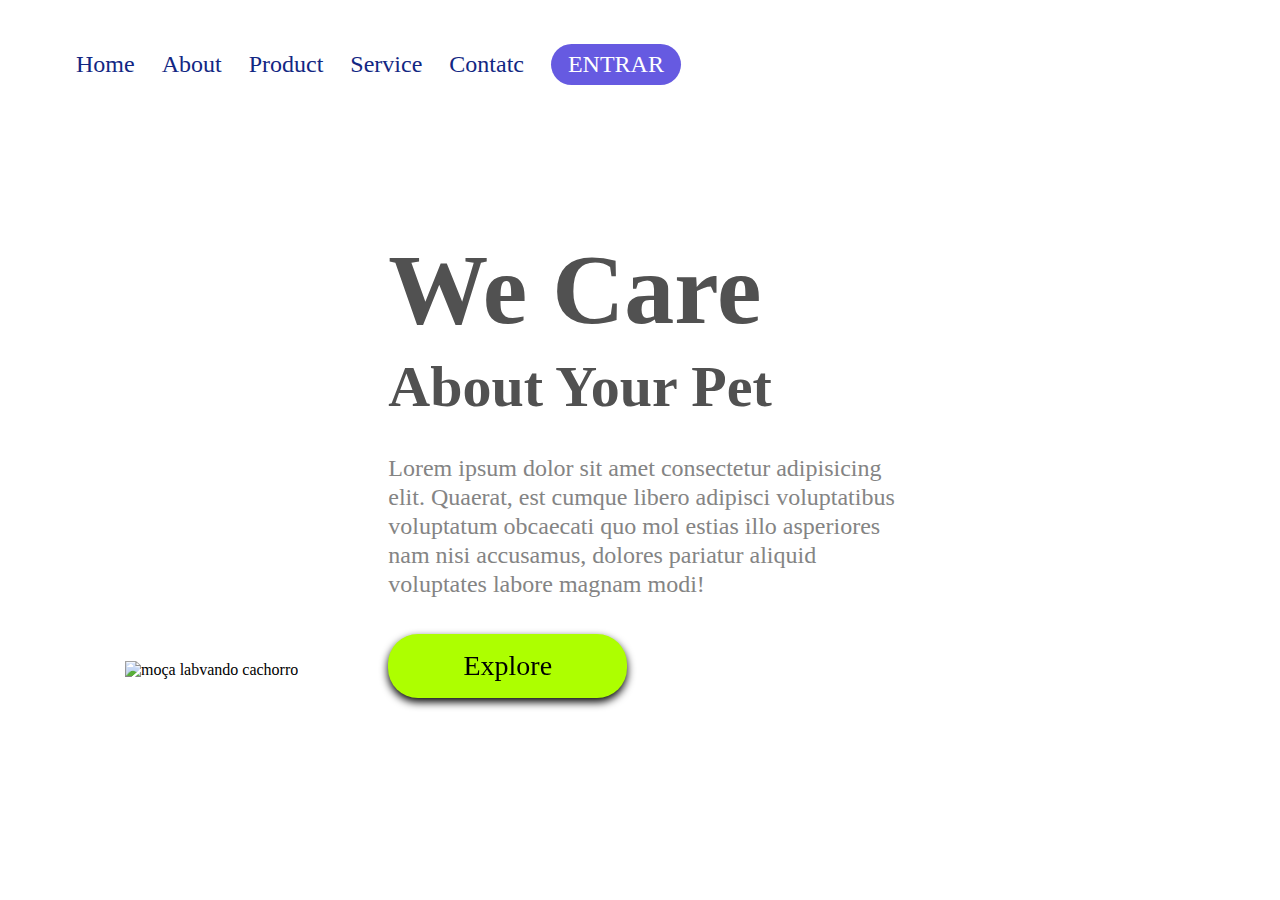
==== git e github/index.html @ 70b25adb "alterção do nome no botão" ====
<!DOCTYPE html>
<html lang="pt-br">
<head>
    <meta charset="UTF-8">
    <meta name="viewport" content="width=device-width, initial-scale=1.0">
    <title>We Care</title>
    <link rel="stylesheet" href="./style.css">
</head>
    <body>
        <header>
            <a class="link-header">Home</a>
            <a class="link-header">About</a>
            <a class="link-header">Product</a>
            <a class="link-header">Service</a>
            <a class="link-header">Contatc</a>
            <button class="button-header">ENTRAR</button>
        </header>
        <main>
            <img src="download.jpeg" alt="moça labvando cachorro" class="logo-img">
        <section>
           <h1>We Care</h1>
           <h2>About Your Pet</h2>
            <p>Lorem ipsum dolor sit amet consectetur adipisicing elit. Quaerat, est cumque libero adipisci voluptatibus voluptatum obcaecati quo mol estias illo asperiores nam nisi accusamus, dolores pariatur aliquid voluptates labore magnam modi!</p>
            <button class="button-main">Explore</button>
            
        
        </section>

        </main>
        
        
    </body>
</html>
---- git e github/style.css ----
* {
    font-family: 'montserat';
    margin: 0;
    padding: 0;
    box-sizing: border-box;
}
header {
    margin: 44px 0 144px 76px;
}
.link-header {
    font-weight: 600px;
    font-size: 24px;
    line-height: 29px;
    color: rgb(18, 39, 131);
    cursor: pointer;
    margin-right: 23px;
}
.button-header {
    background: #665AE1;
    border-radius: 20.5px;
    width: 130px;
    height: 41px;
    border: none;
    font-weight: 600px;
    font-size: 24px;
    line-height: 29px;
    color:#ffffff;
    cursor: pointer;

}

.logo-img {
    width: 468px;
    height: 500px;
    margin-left: 125px;
}
section {
    display: inline-block;
    margin-left: 86px;
}
h1 {
    font-weight: 900px;
    font-size: 100px;
    line-height: 122px;
    color: #515151;
}
h2 {
    font-weight: 500px;
    font-size: 58px;
    line-height: 71px;
    color: #515151;

}
p {
    font-weight: 400px;
    font-size: 24px;
    line-height: 29px;
    color: #848484;
    width: 515px;
    margin-top: 32px;
    margin-bottom: 35px;
}
.button-main {
    background: #ADFF00;
    border-radius: 30px;
    width: 239px;
    height: 64px;
    border: none;
    cursor: pointer;
    filter: drop-shadow(0px 4px 4px rgba(0, 0, 0, 25));
    font-weight: 700px;
    font-size: 28px;
    line-height: 34px;
    color: #000000;

}
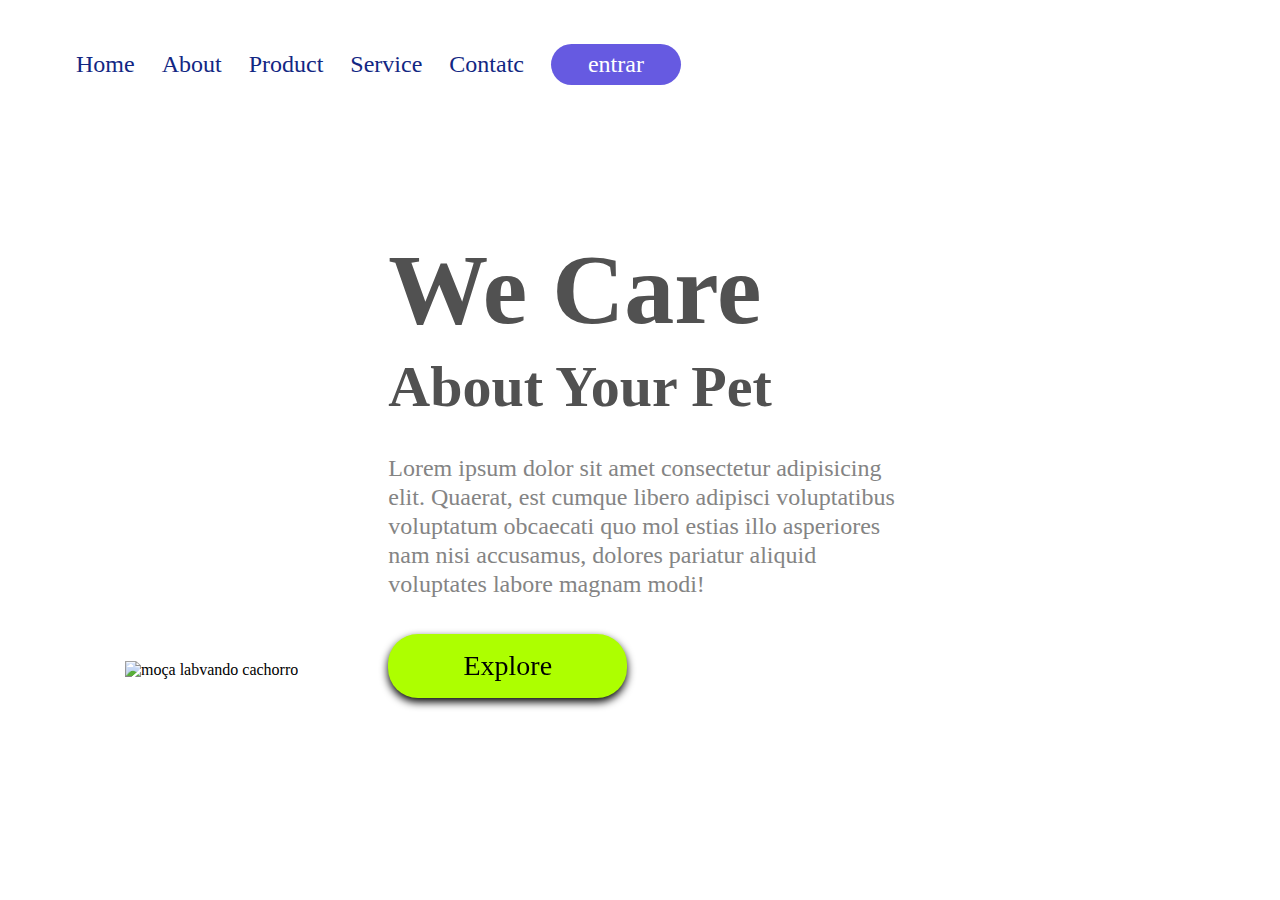
==== commit e99ae6ad: "alteração no nome do botão" ====
--- a/git e github/index.html
+++ b/git e github/index.html
@@ -13,7 +13,7 @@
             <a class="link-header">Product</a>
             <a class="link-header">Service</a>
             <a class="link-header">Contatc</a>
-            <button class="button-header">ENTRAR</button>
+            <button class="button-header">entrar</button>
         </header>
         <main>
             <img src="download.jpeg" alt="moça labvando cachorro" class="logo-img">
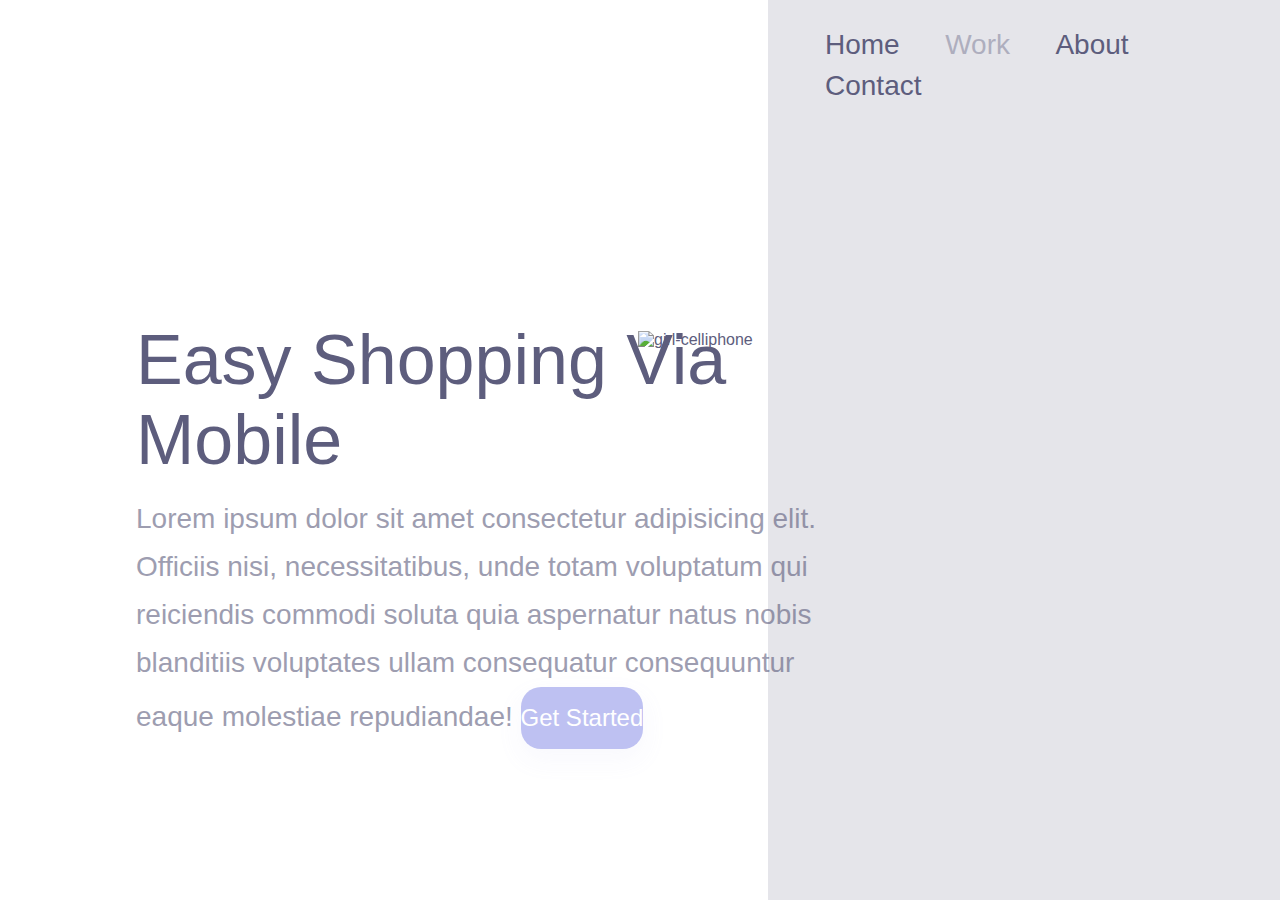
==== commit 5a9cee96: "alteração na cor do botão" ====
--- a/git e github/index.html
+++ b/git e github/index.html
@@ -1,33 +1,27 @@
-<!DOCTYPE html>
-<html lang="pt-br">
+<html lang="en">
 <head>
     <meta charset="UTF-8">
     <meta name="viewport" content="width=device-width, initial-scale=1.0">
-    <title>We Care</title>
-    <link rel="stylesheet" href="./style.css">
+    <title>CSS-Projeto</title>
+    <link rel="stylesheet" href="style.css">
 </head>
-    <body>
-        <header>
-            <a class="link-header">Home</a>
-            <a class="link-header">About</a>
-            <a class="link-header">Product</a>
-            <a class="link-header">Service</a>
-            <a class="link-header">Contatc</a>
-            <button class="button-header">entrar</button>
-        </header>
-        <main>
-            <img src="download.jpeg" alt="moça labvando cachorro" class="logo-img">
-        <section>
-           <h1>We Care</h1>
-           <h2>About Your Pet</h2>
-            <p>Lorem ipsum dolor sit amet consectetur adipisicing elit. Quaerat, est cumque libero adipisci voluptatibus voluptatum obcaecati quo mol estias illo asperiores nam nisi accusamus, dolores pariatur aliquid voluptates labore magnam modi!</p>
-            <button class="button-main">Explore</button>
-            
-        
+<body>
+    <div class="container">
+        <section class="container-left">
+            <h1>Easy Shopping Via Mobile</h1>
+            <p>Lorem ipsum dolor sit amet consectetur adipisicing elit. Officiis nisi, necessitatibus, unde totam voluptatum qui reiciendis commodi soluta quia aspernatur natus nobis blanditiis voluptates ullam consequatur consequuntur eaque molestiae repudiandae!
+            <button>Get Started</button>
         </section>
-
-        </main>
-        
-        
-    </body>
+    
+        <section class="container-right">
+            <header>
+                <a>Home</a>
+                <a>Work</a>
+                <a>About</a>
+                <a>Contact</a>
+            </header>
+            <img src="download.png" alt="girl-celliphone">
+        </section>
+    </div>    
+</body>
 </html>--- a/git e github/style.css
+++ b/git e github/style.css
@@ -1,76 +1,119 @@
 * {
-    font-family: 'montserat';
     margin: 0;
     padding: 0;
     box-sizing: border-box;
+    font-family:Verdana, Geneva, Tahoma, sans-serif;
+    font-weight: 400;
+    color:#5d5d7d;
 }
-header {
-    margin: 44px 0 144px 76px;
-}
-.link-header {
-    font-weight: 600px;
-    font-size: 24px;
-    line-height: 29px;
-    color: rgb(18, 39, 131);
-    cursor: pointer;
-    margin-right: 23px;
-}
-.button-header {
-    background: #665AE1;
-    border-radius: 20.5px;
-    width: 130px;
-    height: 41px;
-    border: none;
-    font-weight: 600px;
-    font-size: 24px;
-    line-height: 29px;
-    color:#ffffff;
-    cursor: pointer;
+
+.container {
+    height: 100vh;
+    width: 100vw;
 
 }
 
-.logo-img {
-    width: 468px;
-    height: 500px;
-    margin-left: 125px;
+.container-left {
+    display: inline-block;
+    width: 60%;
+    padding-left: 136px;
+    margin-top: 25%;
 }
-section {
+
+.container-right {
     display: inline-block;
-    margin-left: 86px;
+    background-color: rgba(93,93,125,0.16);
+    height: 100vh;
+    width: 40%;
+    position: absolute;
 }
+
+img {
+    position: relative;
+    top: 25%;
+    right: 130px;
+}
+
 h1 {
-    font-weight: 900px;
-    font-size: 100px;
-    line-height: 122px;
-    color: #515151;
+    font-size: 70px;
+    line-height: 80px;
+    width: 400x;
 }
-h2 {
-    font-weight: 500px;
-    font-size: 58px;
-    line-height: 71px;
-    color: #515151;
 
+p {
+    font-size: 28px;
+    line-height: 48px;
+    opacity: 0.6;
+    margin: 15px 0;
+    width: 700px;
 }
-p {
-    font-weight: 400px;
+
+button {
+    width: 269x;
+    height: 62px;
+    background: #9499ea;
+    box-shadow: 0px 10px 24px rgba(148,153,234,0.0979959);
     font-size: 24px;
-    line-height: 29px;
-    color: #848484;
-    width: 515px;
-    margin-top: 32px;
-    margin-bottom: 35px;
+    line-height: 36px;
+    text-align: center;
+    color: white;
+    border: none;
+    border-radius: 20px;
+    cursor: pointer;    
 }
-.button-main {
-    background: #ADFF00;
-    border-radius: 30px;
-    width: 239px;
-    height: 64px;
-    border: none;
+
+button:hover {
+    opacity: 0.8;
+}
+
+button:active {
+    opacity: 0.5;
+}
+
+a {
+    font-size: 28px;
+    line-height: 41px;
+    color:#5d5d7d;
+    margin-right: 41px;
     cursor: pointer;
-    filter: drop-shadow(0px 4px 4px rgba(0, 0, 0, 25));
-    font-weight: 700px;
-    font-size: 28px;
-    line-height: 34px;
-    color: #000000;
+}
 
+a:nth-child(2){
+    opacity: .4;
+}
+
+a:hover{
+    opacity: .4;
+}
+
+a:active{
+    opacity: .8;
+}
+
+header{
+    margin:  24px 0 0 57px;
+}
+
+@media screen and (max-width: 900px){
+    .container-left {
+        width: 100%;
+        height: 50%;
+        padding: 0;
+        margin: 0;
+    }
+
+    .container-right {
+        display: block;
+        height: auto;
+        width: 100%;
+        position: static;
+    }
+
+    img {
+        position: static;
+    }
+
+    header{
+        display: none;
+    }
 }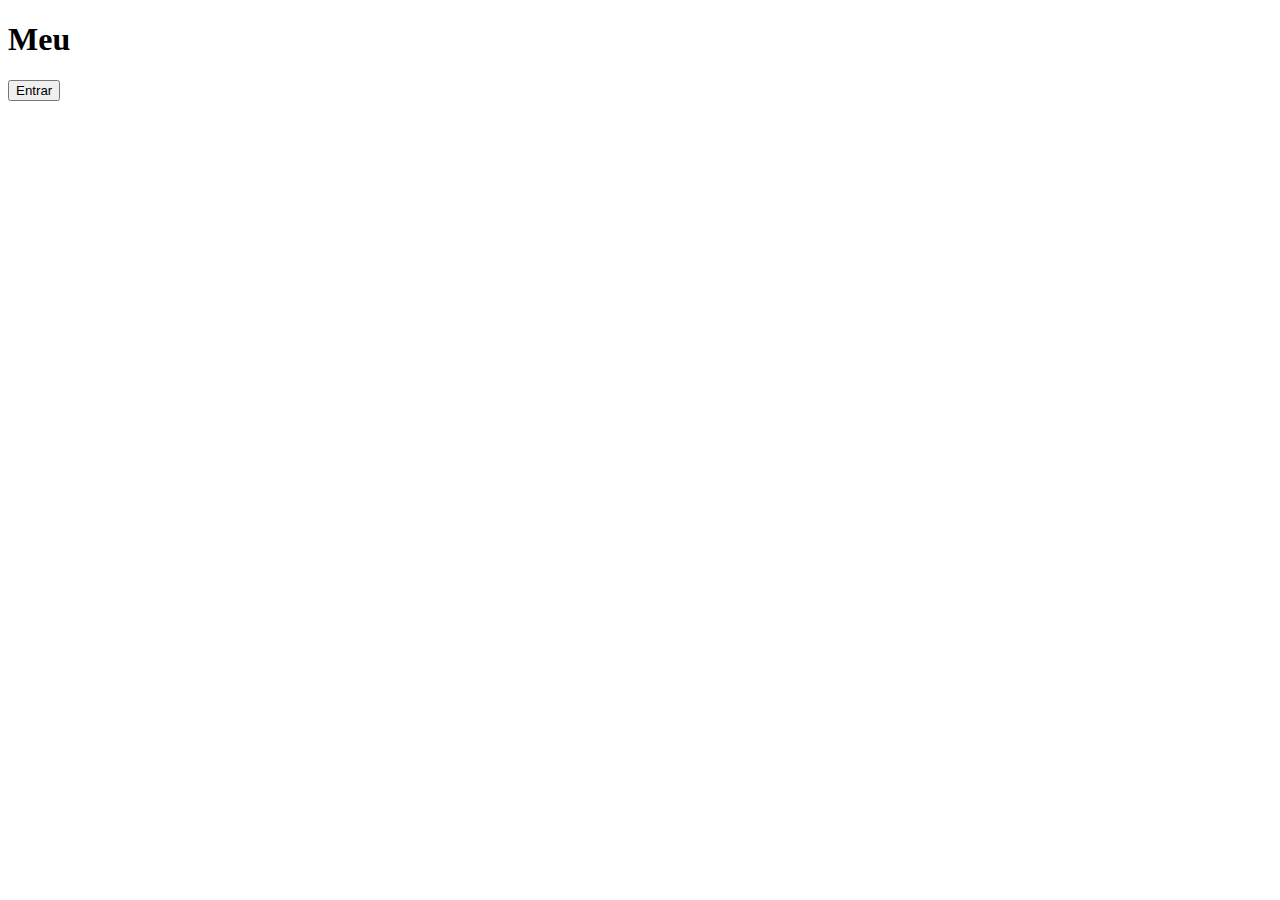
==== commit 9aa82515: "alteração no h1" ====
--- a/git e github/index.html
+++ b/git e github/index.html
@@ -1,27 +1,12 @@
-<html lang="en">
+<!DOCTYPE html>
+<html lang="pt-br">
 <head>
     <meta charset="UTF-8">
     <meta name="viewport" content="width=device-width, initial-scale=1.0">
-    <title>CSS-Projeto</title>
-    <link rel="stylesheet" href="style.css">
+    <title>Git -Github</title>
 </head>
 <body>
-    <div class="container">
-        <section class="container-left">
-            <h1>Easy Shopping Via Mobile</h1>
-            <p>Lorem ipsum dolor sit amet consectetur adipisicing elit. Officiis nisi, necessitatibus, unde totam voluptatum qui reiciendis commodi soluta quia aspernatur natus nobis blanditiis voluptates ullam consequatur consequuntur eaque molestiae repudiandae!
-            <button>Get Started</button>
-        </section>
-    
-        <section class="container-right">
-            <header>
-                <a>Home</a>
-                <a>Work</a>
-                <a>About</a>
-                <a>Contact</a>
-            </header>
-            <img src="download.png" alt="girl-celliphone">
-        </section>
-    </div>    
+    <h1>Meu</h1>
+    <button>Entrar</button>
 </body>
 </html>